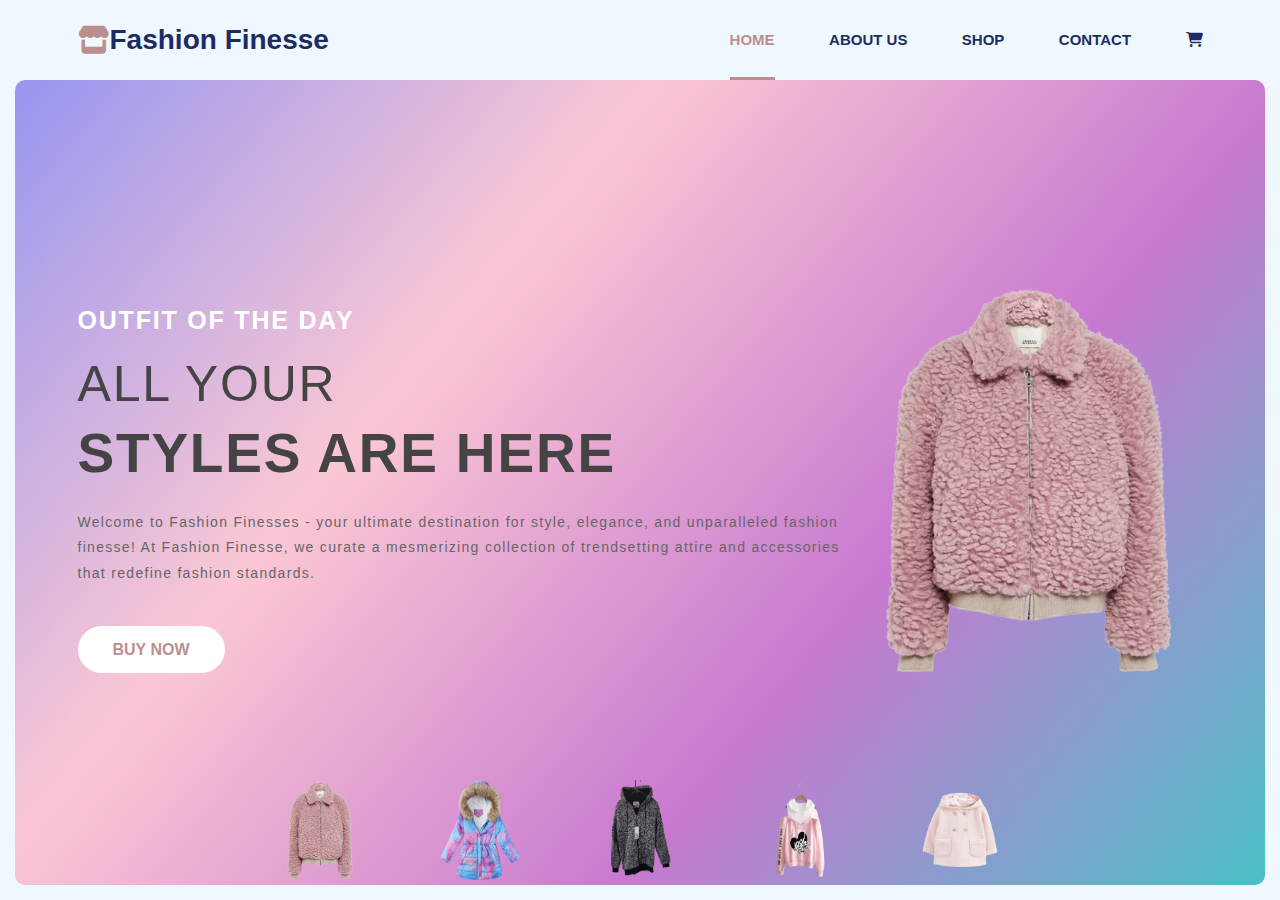
==== task_1/index.html @ 23664384 "Created" ====
<!DOCTYPE html>
<html lang="en">
<head>
    <meta charset="UTF-8">
    <meta name="viewport" content="width=device-width, initial-scale=1.0">
    <title>Landing Page</title>

    <!-- Link icon-->
    <link rel="stylesheet" href="https://cdnjs.cloudflare.com/ajax/libs/font-awesome/6.5.1/css/all.min.css">

    <!-- Link style-->
    <link rel="stylesheet" href="style.css">
</head>
<body>
    <div class="container">
        <nav>
            <div class="logo">
                <i class="fa-solid fa-store"></i>
                <h1>Fashion <span>Finesse</span></h1>
            </div>
            <ul>
                <li class="active"><a href="#">Home</a></li>
                <li><a href="#">About Us</a></li>
                <li><a href="#">Shop</a></li>
                <li><a href="#">Contact</a></li>
                <li><a href="#"><i class="fa-solid fa-cart-shopping"></i></a></li>
            </ul>
        </nav>

        <div class="content">
            <div class="div-text">
                <span>outfit of the day</span>
                <h3>all your</h3>
                <h1>styles are here</h1>
                <p>Welcome to Fashion Finesses - your ultimate destination for style, elegance,
                    and unparalleled fashion finesse! At Fashion Finesse, we curate a mesmerizing collection of trendsetting attire and accessories that redefine fashion standards.</p>
                    <a href="#" class="btn">buy now</a>
            </div>

            <div class="div-img">
                <img id="big-img" src="images/jac1.png" alt="">
            </div>

            <div class="small-img">
                <img onclick="myJacket(this.src)" src="images/jac1.png" alt="">
                <img onclick="myJacket(this.src)" src="images/jac2.png" alt="">
                <img onclick="myJacket(this.src)" src="images/jac3.png" alt="">
                <img onclick="myJacket(this.src)" src="images/jac4.png" alt="">
                <img onclick="myJacket(this.src)" src="images/jac5.png" alt="">
            </div>
        </div>

    </div>

    <script>
        let bigImage = document.getElementById('big-img');
        function myJacket(jacket){
            bigImage.src = jacket
        }
    </script>
    
</body>
</html>
---- task_1/style.css ----
*{
    padding: 0;
    margin: 0;
    box-sizing: border-box;
    font-family: sans-serif;
}

body {
    background-color: aliceblue;
}

.container {
    width: 100%;
    height: 100vh;
    padding: 0 15px 15px;
}

.container nav {
    width: 90%;
    margin: auto;
    display: flex;
    justify-content: space-between;
    align-items: center;
    height: 80px;
}

nav .logo {
    display: flex;
    align-items: center;
}

nav .logo i {
    color: rosybrown;
    font-size: 28px;
}

nav .logo h1 {
    color: #1D2B64;
    font-size: 28px;
}

nav ul li{
    display: inline-block;
    margin-left: 50px;
    height: 80px;
    position: relative;
    line-height: 80px;
    cursor: pointer;
}
nav ul li::after{
    content: '';
    position: absolute;
    bottom: 0;
    left: 0;
    background: rosybrown;
    width: 0%;
    height: 3px;
    transition: 0.3s;
}
nav ul li:hover::after,
nav ul li.active::after{
    width: 100%;
}

nav ul li a{
    color: #1D2B64;
    font-weight: bold;
    text-transform: uppercase;
    text-decoration: none;
    font-size: 15px;
    transition: 0.3s;
}

nav ul li a:hover, 
nav ul li.active a{
    color: rosybrown;
}

.container .content {
    width: 100%;
    height: calc(100vh - 95px);
    background: linear-gradient(130deg, #9796f0, #fbc7d4, #C779D0, #4BC0C8);
    border-radius: 10px;
    display: flex;
    justify-content: space-between;
    align-items: center;
    padding: 0 5%;
}

.content .div-text span{
    color: #fff;
    font-size: 25px;
    text-transform: uppercase;
    letter-spacing: 1.8px;
    font-weight: bold;
}
.content .div-text h3{
    text-transform: uppercase;
    letter-spacing: 1.8px;
    font-size: 50px;
    font-weight: normal;
    margin: 20px 0 8px;
    color: #444;
}

.content .div-text h1{
    font-size: 55px;
    font-weight: bold;
    text-transform: uppercase;
    letter-spacing: 1.8px;
    color: #444;
    margin-bottom: 25px;
}
.content .div-text p{
    color: #666;
    font-size: 14px;
    line-height: 1.8;
    letter-spacing: 1.3px;
    margin-bottom: 55px;
}

.content .div-text .btn{
    padding: 15px 35px;
    background-color: #fff;
    color: rosybrown;
    text-transform: uppercase;
    font-weight: bold;
    text-decoration: none;
    border-radius: 30px;
    transition: 0.3s;
}
.content .div-text .btn:hover{
    color: #fff;
    background-color: rosybrown;
}

.content .div-img img {
    width: 350px;
}

.content .small-img{
    position: absolute;
    left: 50%;
    bottom: 20px;
    transform: translateX(-50%);
    display: flex;
    gap: 80px;
}

.content .small-img img {
    width: 80px;
    cursor: pointer;
    transition: 0.4s;
}

.content .small-img img:hover{
    transform: scale(1.2);
}
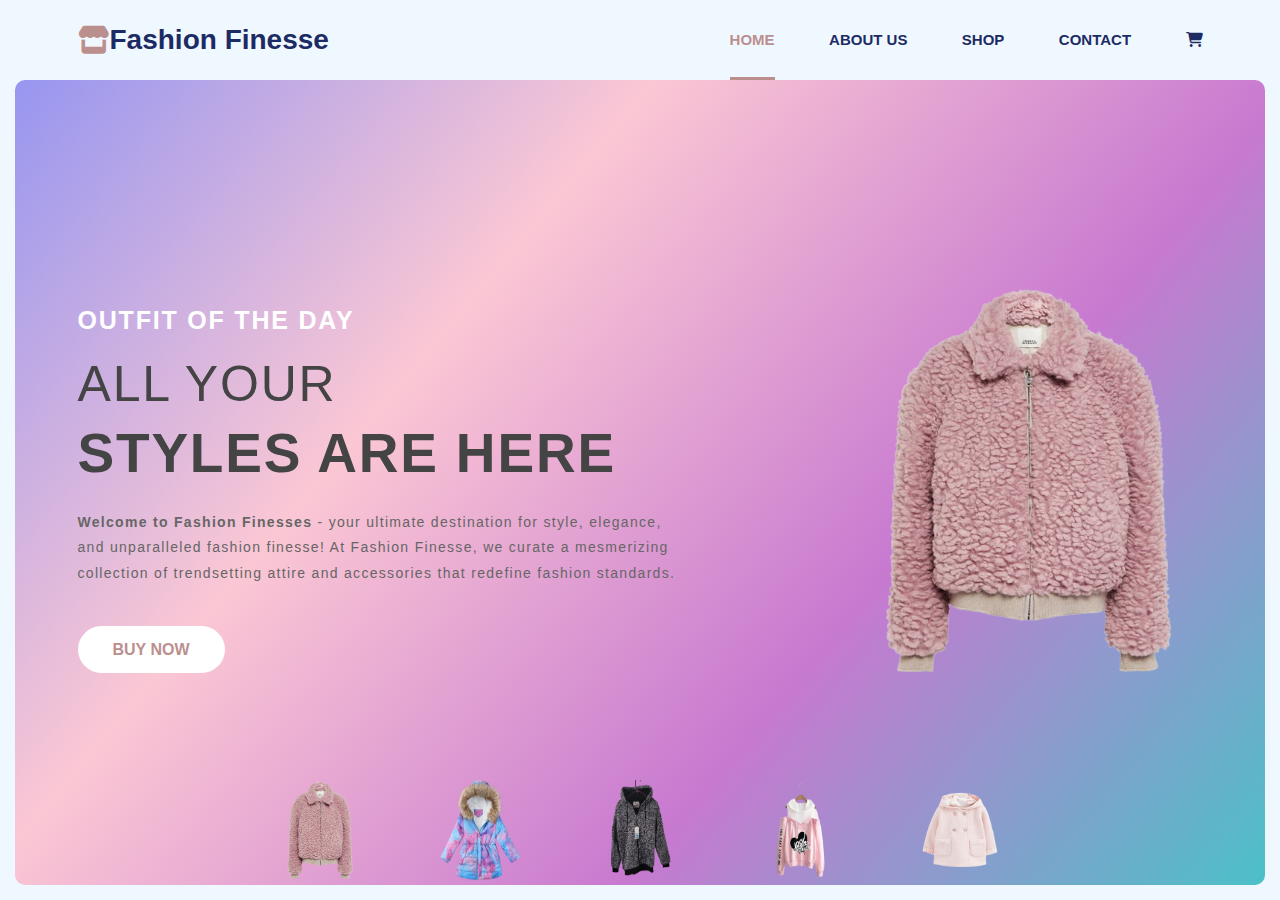
==== commit 7430e1a9: "updated" ====
--- a/task_1/index.html
+++ b/task_1/index.html
@@ -32,8 +32,9 @@
                 <span>outfit of the day</span>
                 <h3>all your</h3>
                 <h1>styles are here</h1>
-                <p>Welcome to Fashion Finesses - your ultimate destination for style, elegance,
-                    and unparalleled fashion finesse! At Fashion Finesse, we curate a mesmerizing collection of trendsetting attire and accessories that redefine fashion standards.</p>
+                <p><b>Welcome to Fashion Finesses</b> - your ultimate destination for style, elegance, <br> 
+                    and unparalleled fashion finesse! At Fashion Finesse, we curate a mesmerizing <br> 
+                    collection of trendsetting attire and accessories that redefine fashion standards.</p>
                     <a href="#" class="btn">buy now</a>
             </div>
 
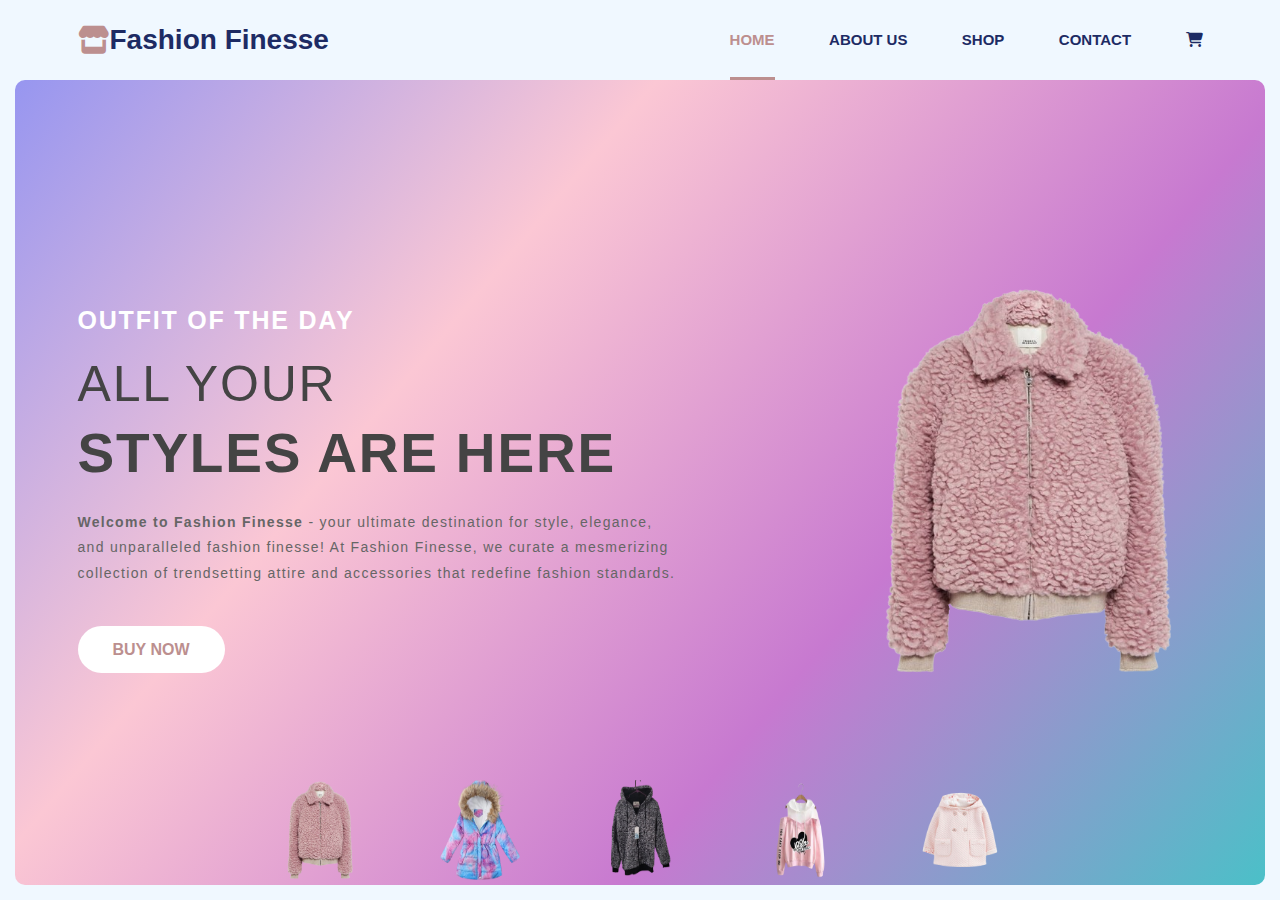
==== commit 8e5377b6: "changed" ====
--- a/task_1/index.html
+++ b/task_1/index.html
@@ -32,7 +32,7 @@
                 <span>outfit of the day</span>
                 <h3>all your</h3>
                 <h1>styles are here</h1>
-                <p><b>Welcome to Fashion Finesses</b> - your ultimate destination for style, elegance, <br> 
+                <p><b>Welcome to Fashion Finesse</b> - your ultimate destination for style, elegance, <br> 
                     and unparalleled fashion finesse! At Fashion Finesse, we curate a mesmerizing <br> 
                     collection of trendsetting attire and accessories that redefine fashion standards.</p>
                     <a href="#" class="btn">buy now</a>
